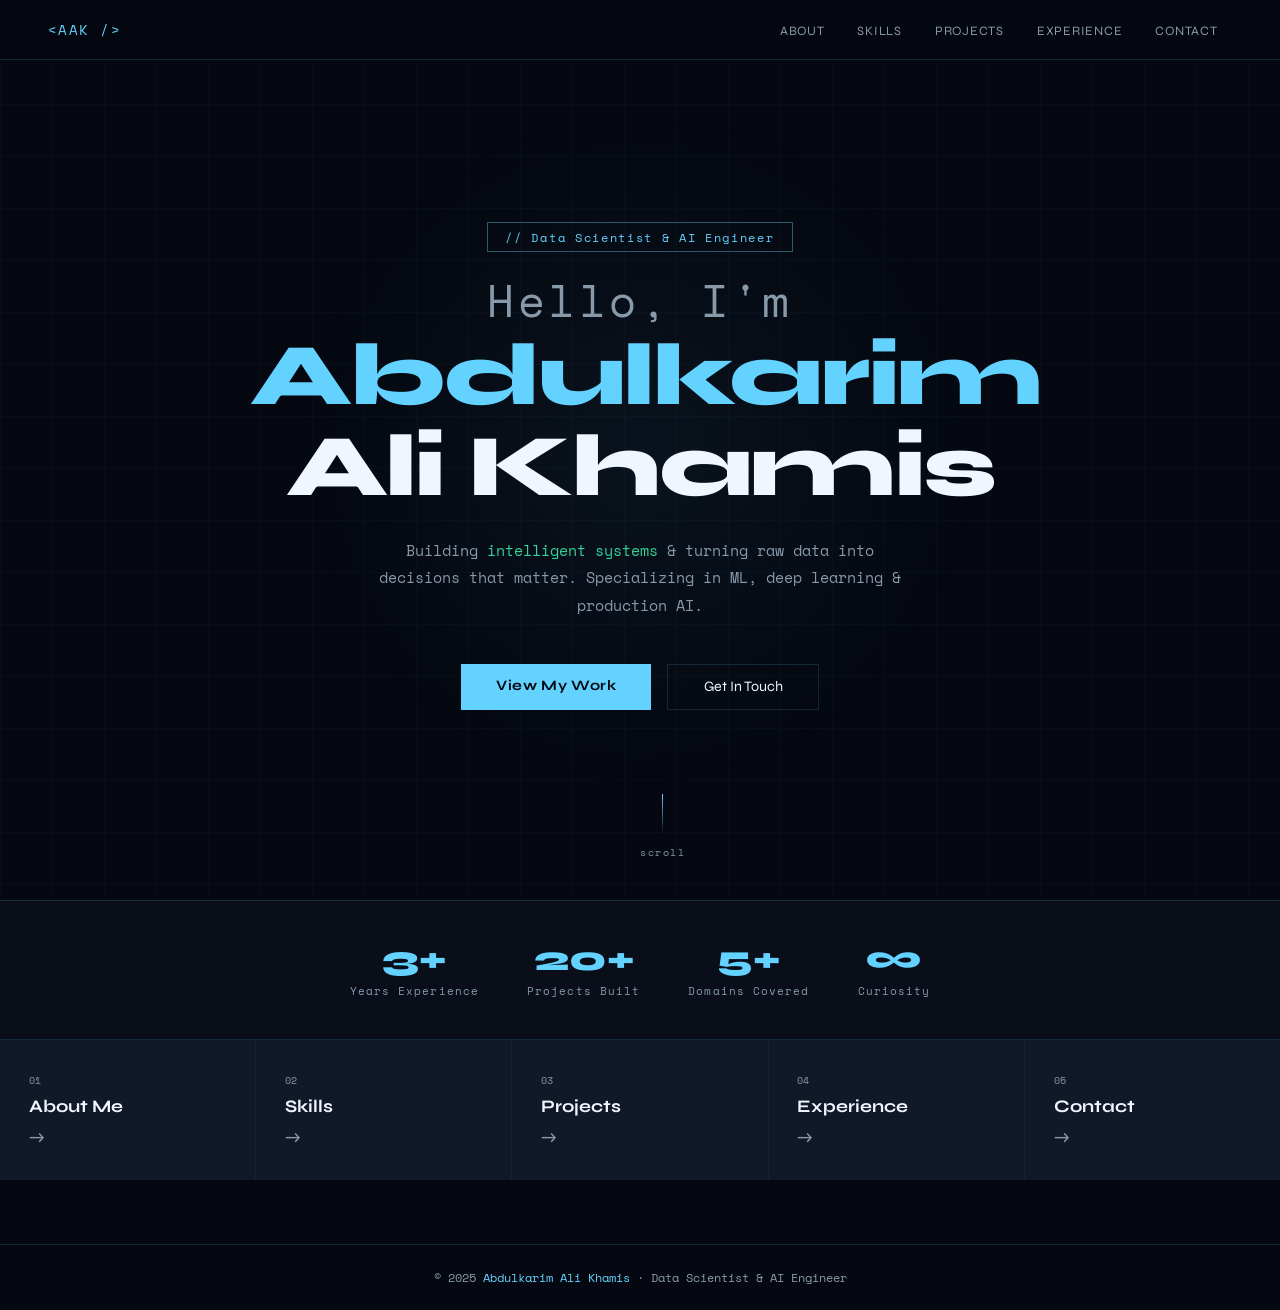
==== index.html @ 7574f5c6 "Add files via upload Initial portfolio upload" ====
<!DOCTYPE html>
<html lang="en">
<head>
<meta charset="UTF-8" />
<meta name="viewport" content="width=device-width, initial-scale=1.0" />
<title>Abdulkarim Ali Khamis — Data Scientist & AI Engineer</title>
<link rel="stylesheet" href="style.css" />
<style>
  .hero {
    min-height: 100vh; display: flex; align-items: center; justify-content: center;
    text-align: center; padding: 6rem 3rem 4rem; position: relative;
  }
  .hero-tag {
    display: inline-block; font-family: var(--mono); font-size: 0.75rem;
    color: var(--accent); border: 1px solid rgba(99,210,255,0.4);
    padding: 0.35rem 1.1rem; letter-spacing: 0.14em; margin-bottom: 1.6rem;
  }
  .hero h1 {
    font-size: clamp(2.8rem, 7vw, 5.5rem); font-weight: 800;
    line-height: 1.04; letter-spacing: -0.03em; margin-bottom: 1rem;
  }
  .hero h1 .first { color: var(--muted); display: block; font-size: 0.5em; font-weight: 400; font-family: var(--mono); letter-spacing: 0.08em; margin-bottom: 0.4rem; }
  .hero h1 .name { display: block; }
  .name-ak { color: var(--accent); }
  .hero-sub {
    font-family: var(--mono); font-size: 0.95rem; color: var(--muted);
    margin: 1.5rem auto 2.8rem; max-width: 540px; line-height: 1.8;
  }
  .hero-sub .hl { color: var(--accent3); }
  .cta-row { display: flex; gap: 1rem; justify-content: center; flex-wrap: wrap; }
  .hero-scroll {
    position: absolute; bottom: 2.5rem; left: 50%; transform: translateX(-50%);
    font-family: var(--mono); font-size: 0.65rem; color: var(--muted);
    letter-spacing: 0.15em; display: flex; flex-direction: column; align-items: center; gap: 0.6rem;
    animation: fadeUp 1s 0.6s ease both;
  }
  .scroll-line {
    width: 1px; height: 40px;
    background: linear-gradient(to bottom, var(--accent), transparent);
    animation: pulse 2s infinite;
  }
  @keyframes pulse { 0%,100%{opacity:0.4} 50%{opacity:1} }

  /* QUICK STATS BAR */
  .stats-bar {
    display: flex; justify-content: center; gap: 3rem; flex-wrap: wrap;
    padding: 2.5rem 3rem; border-top: 1px solid var(--border);
    border-bottom: 1px solid var(--border);
    background: rgba(13,19,33,0.6);
  }
  .stat { text-align: center; }
  .stat-num { font-size: 2.2rem; font-weight: 800; color: var(--accent); display: block; line-height: 1; }
  .stat-label { font-family: var(--mono); font-size: 0.68rem; color: var(--muted); letter-spacing: 0.1em; margin-top: 0.4rem; display: block; }

  /* NAV CARDS */
  .nav-cards { display: grid; grid-template-columns: repeat(auto-fit, minmax(200px, 1fr)); gap: 1px; background: var(--border); margin-top: 0; }
  .nav-card {
    background: var(--card); padding: 2rem 1.8rem;
    text-decoration: none; color: var(--text);
    display: flex; flex-direction: column; gap: 0.5rem;
    transition: background 0.2s, color 0.2s;
    position: relative; overflow: hidden;
  }
  .nav-card::before {
    content: ''; position: absolute; bottom: 0; left: 0; right: 0; height: 2px;
    transform: scaleX(0); transform-origin: left;
    transition: transform 0.3s ease;
  }
  .nav-card:nth-child(1)::before { background: var(--accent); }
  .nav-card:nth-child(2)::before { background: var(--accent2); }
  .nav-card:nth-child(3)::before { background: var(--accent3); }
  .nav-card:nth-child(4)::before { background: #f59e0b; }
  .nav-card:nth-child(5)::before { background: #f87171; }
  .nav-card:hover::before { transform: scaleX(1); }
  .nav-card:hover { background: rgba(255,255,255,0.03); }
  .nav-card-num { font-family: var(--mono); font-size: 0.65rem; color: var(--muted); }
  .nav-card-title { font-size: 1.1rem; font-weight: 700; }
  .nav-card-arrow { font-size: 1.2rem; color: var(--muted); margin-top: auto; transition: color 0.2s, transform 0.2s; }
  .nav-card:hover .nav-card-arrow { color: var(--accent); transform: translateX(4px); }
</style>
</head>
<body>
<div class="grid-bg"></div>
<div class="glow"></div>

<nav>
  <a href="index.html" class="nav-logo active">&lt;AAK /&gt;</a>
  <ul class="nav-links">
    <li><a href="about.html">About</a></li>
    <li><a href="skills.html">Skills</a></li>
    <li><a href="projects.html">Projects</a></li>
    <li><a href="experience.html">Experience</a></li>
    <li><a href="contact.html">Contact</a></li>
  </ul>
</nav>

<div class="hero">
  <div class="fade-up" style="max-width:780px;">
    <div class="hero-tag">// Data Scientist &amp; AI Engineer</div>
    <h1>
      <span class="first">Hello, I'm</span>
      <span class="name">
        <span class="name-ak">Abdulkarim</span> Ali Khamis
      </span>
    </h1>
    <p class="hero-sub fade-up-2">
      Building <span class="hl">intelligent systems</span> &amp; turning raw data into
      decisions that matter. Specializing in ML, deep learning &amp; production AI.
    </p>
    <div class="cta-row fade-up-3">
      <a href="projects.html" class="btn-primary">View My Work</a>
      <a href="contact.html" class="btn-ghost">Get In Touch</a>
    </div>
  </div>
  <div class="hero-scroll">
    <div class="scroll-line"></div>
    scroll
  </div>
</div>

<div class="stats-bar fade-up-4">
  <div class="stat"><span class="stat-num">3+</span><span class="stat-label">Years Experience</span></div>
  <div class="stat"><span class="stat-num">20+</span><span class="stat-label">Projects Built</span></div>
  <div class="stat"><span class="stat-num">5+</span><span class="stat-label">Domains Covered</span></div>
  <div class="stat"><span class="stat-num">∞</span><span class="stat-label">Curiosity</span></div>
</div>

<div class="nav-cards">
  <a href="about.html" class="nav-card">
    <span class="nav-card-num">01</span>
    <span class="nav-card-title">About Me</span>
    <span class="nav-card-arrow">→</span>
  </a>
  <a href="skills.html" class="nav-card">
    <span class="nav-card-num">02</span>
    <span class="nav-card-title">Skills</span>
    <span class="nav-card-arrow">→</span>
  </a>
  <a href="projects.html" class="nav-card">
    <span class="nav-card-num">03</span>
    <span class="nav-card-title">Projects</span>
    <span class="nav-card-arrow">→</span>
  </a>
  <a href="experience.html" class="nav-card">
    <span class="nav-card-num">04</span>
    <span class="nav-card-title">Experience</span>
    <span class="nav-card-arrow">→</span>
  </a>
  <a href="contact.html" class="nav-card">
    <span class="nav-card-num">05</span>
    <span class="nav-card-title">Contact</span>
    <span class="nav-card-arrow">→</span>
  </a>
</div>

<footer>
  <p>&copy; 2025 <span>Abdulkarim Ali Khamis</span> · Data Scientist &amp; AI Engineer</p>
</footer>
</body>
</html>
---- style.css ----
@import url('https://fonts.googleapis.com/css2?family=Space+Mono:wght@400;700&family=Syne:wght@400;600;700;800&display=swap');

*, *::before, *::after { box-sizing: border-box; margin: 0; padding: 0; }

:root {
  --bg: #050810;
  --surface: #0d1321;
  --card: #111827;
  --border: rgba(99,210,255,0.15);
  --accent: #63d2ff;
  --accent2: #a78bfa;
  --accent3: #34d399;
  --text: #f0f6ff;
  --muted: #8899aa;
  --mono: 'Space Mono', monospace;
  --sans: 'Syne', sans-serif;
}

html { scroll-behavior: smooth; }
body {
  background: var(--bg);
  color: var(--text);
  font-family: var(--sans);
  overflow-x: hidden;
  min-height: 100vh;
}

/* NAV */
nav {
  position: fixed; top: 0; left: 0; right: 0; z-index: 100;
  display: flex; justify-content: space-between; align-items: center;
  padding: 1.2rem 3rem;
  background: rgba(5,8,16,0.9);
  backdrop-filter: blur(16px);
  border-bottom: 1px solid var(--border);
}
.nav-logo {
  font-family: var(--mono); font-size: 0.9rem;
  color: var(--accent); letter-spacing: 0.1em;
  text-decoration: none;
}
.nav-links { display: flex; gap: 0.25rem; list-style: none; }
.nav-links a {
  font-size: 0.8rem; color: var(--muted); text-decoration: none;
  letter-spacing: 0.06em; text-transform: uppercase;
  padding: 0.45rem 0.9rem;
  transition: color 0.2s, background 0.2s;
  border-radius: 4px;
}
.nav-links a:hover { color: var(--accent); background: rgba(99,210,255,0.06); }
.nav-links a.active { color: var(--accent); background: rgba(99,210,255,0.1); }

/* PAGE WRAPPER */
.page { padding: 8rem 3rem 4rem; max-width: 1100px; margin: 0 auto; }

/* GRID BG */
.grid-bg {
  position: fixed; inset: 0; z-index: -1; opacity: 0.045;
  background-image:
    linear-gradient(rgba(99,210,255,0.8) 1px, transparent 1px),
    linear-gradient(90deg, rgba(99,210,255,0.8) 1px, transparent 1px);
  background-size: 52px 52px;
}
.glow {
  position: fixed; width: 700px; height: 700px; border-radius: 50%; z-index: -1;
  background: radial-gradient(circle, rgba(99,210,255,0.055) 0%, transparent 70%);
  top: 50%; left: 50%; transform: translate(-50%,-50%);
  pointer-events: none;
}

/* SECTION LABEL */
.section-label {
  font-family: var(--mono); font-size: 0.72rem; color: var(--accent);
  letter-spacing: 0.2em; text-transform: uppercase; margin-bottom: 0.6rem;
}
.section-title {
  font-size: clamp(2.2rem, 4vw, 3.2rem); font-weight: 800;
  line-height: 1.05; letter-spacing: -0.025em; margin-bottom: 2.5rem;
}
.section-title em { font-style: normal; color: var(--accent2); }

/* BUTTONS */
.btn-primary {
  display: inline-block;
  background: var(--accent); color: #050810; padding: 0.85rem 2.2rem;
  font-family: var(--sans); font-weight: 700; font-size: 0.9rem;
  text-decoration: none; letter-spacing: 0.04em;
  transition: opacity 0.2s, transform 0.2s;
}
.btn-primary:hover { opacity: 0.82; transform: translateY(-2px); }
.btn-ghost {
  display: inline-block;
  border: 1px solid var(--border); color: var(--text); padding: 0.85rem 2.2rem;
  font-family: var(--sans); font-weight: 400; font-size: 0.9rem;
  text-decoration: none; transition: border-color 0.2s, color 0.2s, transform 0.2s;
}
.btn-ghost:hover { border-color: var(--accent); color: var(--accent); transform: translateY(-2px); }

/* CARD */
.card {
  background: var(--card); border: 1px solid var(--border); padding: 2rem;
  transition: border-color 0.2s, transform 0.2s;
}
.card:hover { border-color: var(--accent); transform: translateY(-4px); }

/* ANIMATIONS */
@keyframes fadeUp {
  from { opacity: 0; transform: translateY(22px); }
  to   { opacity: 1; transform: translateY(0); }
}
.fade-up { animation: fadeUp 0.7s ease both; }
.fade-up-2 { animation: fadeUp 0.7s 0.12s ease both; }
.fade-up-3 { animation: fadeUp 0.7s 0.24s ease both; }
.fade-up-4 { animation: fadeUp 0.7s 0.36s ease both; }

/* FOOTER */
footer {
  border-top: 1px solid var(--border); text-align: center;
  padding: 1.5rem 3rem; font-family: var(--mono); font-size: 0.72rem; color: var(--muted);
  margin-top: 4rem;
}
footer span { color: var(--accent); }

/* RESPONSIVE */
@media (max-width: 768px) {
  nav { padding: 1rem 1.2rem; }
  .nav-links a { padding: 0.35rem 0.55rem; font-size: 0.72rem; }
  .page { padding: 6rem 1.4rem 3rem; }
}
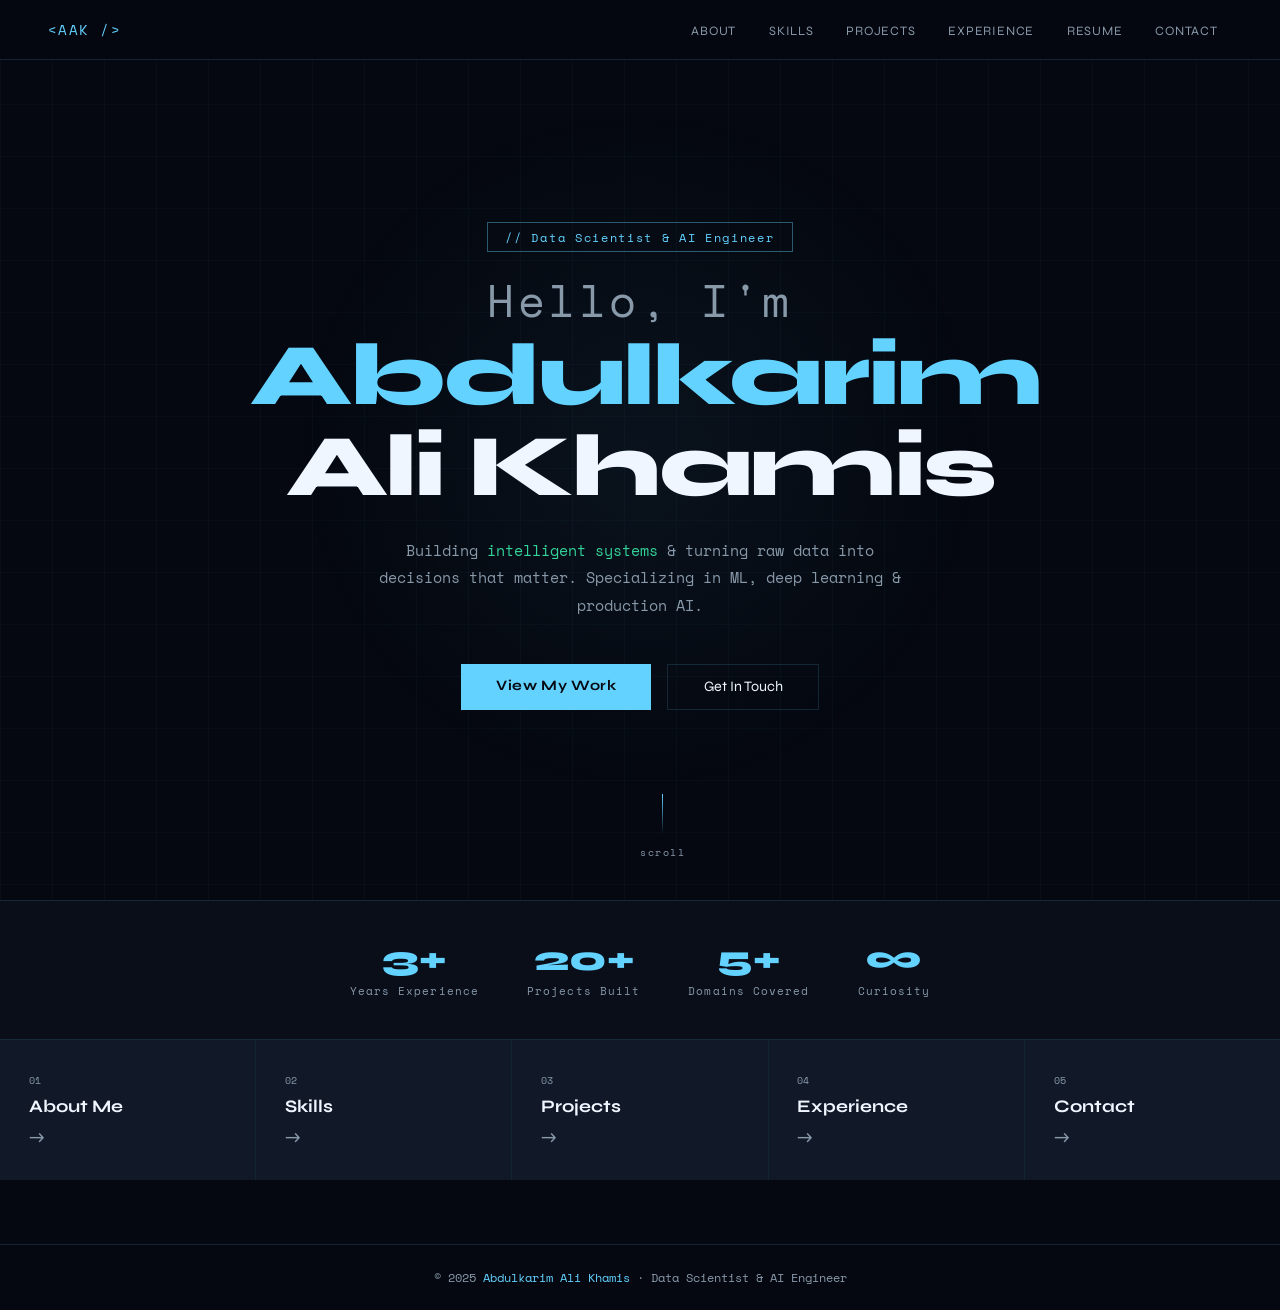
==== commit e84005df: "index.html" ====
--- a/index.html
+++ b/index.html
@@ -90,6 +90,7 @@
     <li><a href="skills.html">Skills</a></li>
     <li><a href="projects.html">Projects</a></li>
     <li><a href="experience.html">Experience</a></li>
+    <li><a href="resume.html">Resume</a></li>
     <li><a href="contact.html">Contact</a></li>
   </ul>
 </nav>
